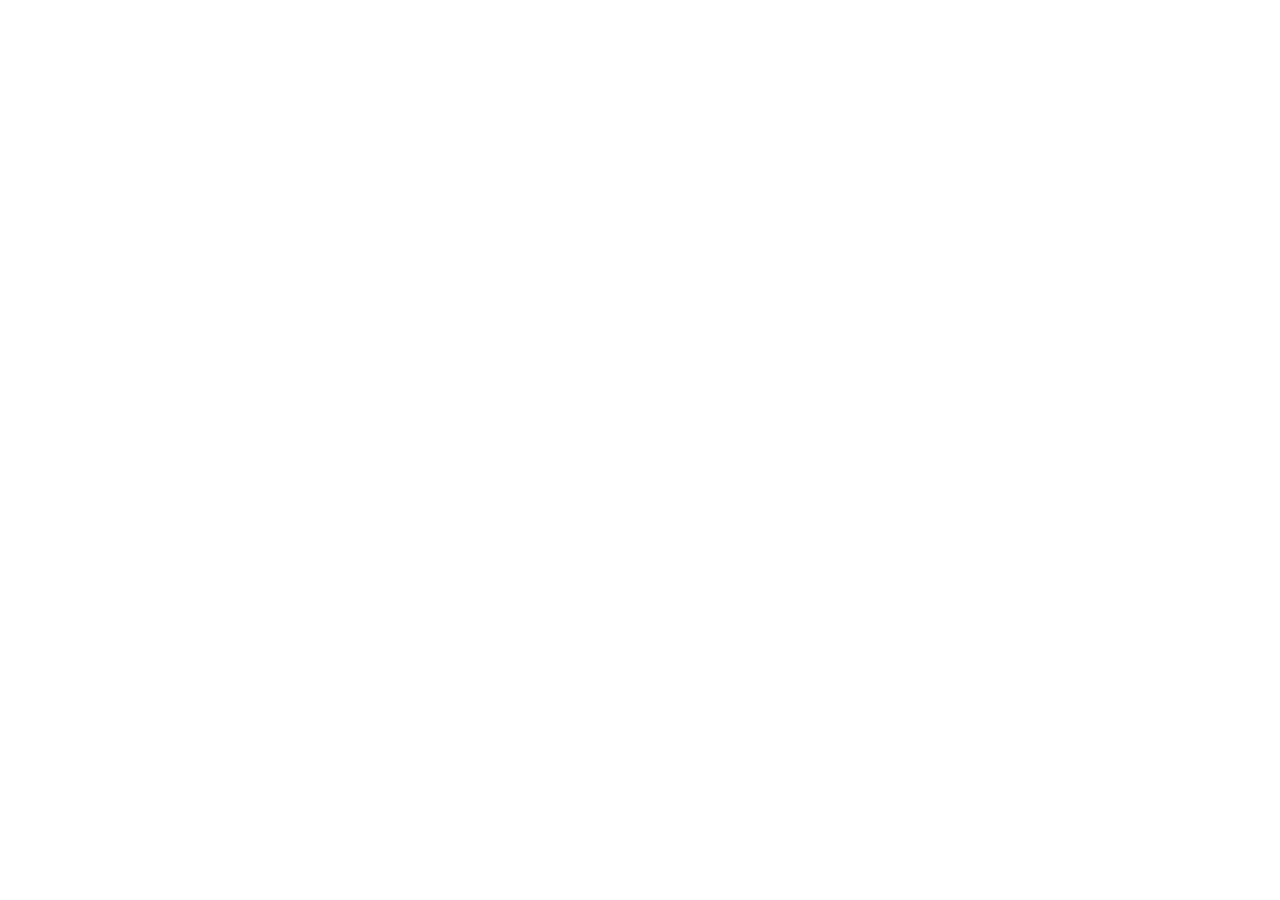
==== demo/index.html @ de9da86d "Auto-load sample patient into dashboard on load" ====
<!doctype html>
<html lang="en">
  <head>
    <meta charset="UTF-8" />
    <meta name="viewport" content="width=device-width, initial-scale=1.0" />
    <title>AxiomFlow Clinical Archive</title>
    <script type="module" crossorigin src="/AxiomFlow-Website/demo/assets/index-6F6gwCgh.js"></script>
    <link rel="stylesheet" crossorigin href="/AxiomFlow-Website/demo/assets/index-Bb4fL3xS.css">
  </head>
  <body>
    <div id="root"></div>
  </body>
</html>
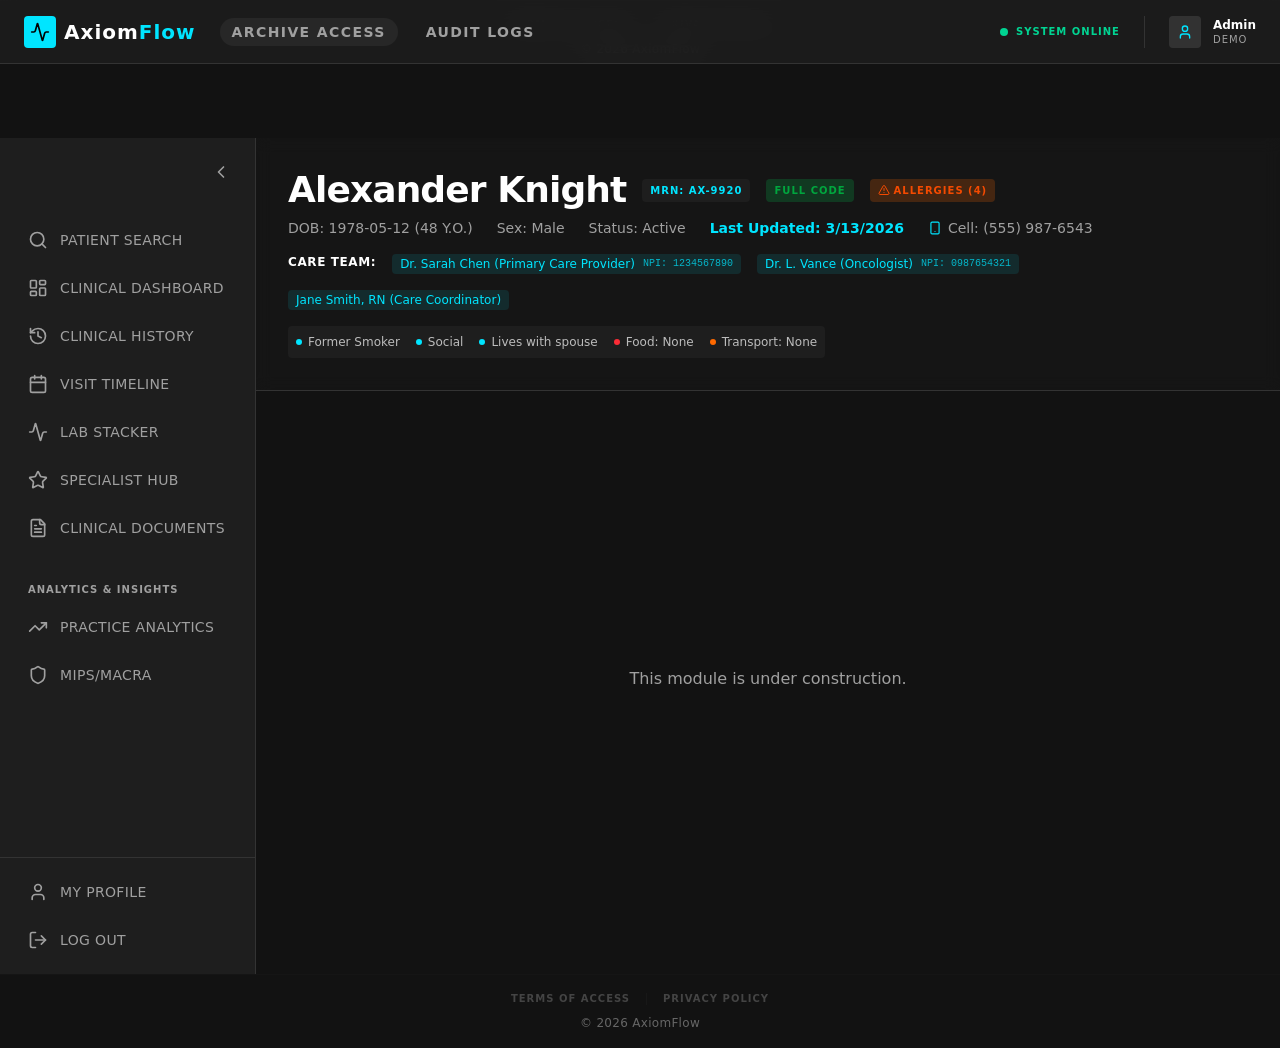
==== commit 7dcf4e48: "Update Vite base path for custom domain axiomflow.health" ====
--- a/demo/index.html
+++ b/demo/index.html
@@ -4,8 +4,8 @@
     <meta charset="UTF-8" />
     <meta name="viewport" content="width=device-width, initial-scale=1.0" />
     <title>AxiomFlow Clinical Archive</title>
-    <script type="module" crossorigin src="/AxiomFlow-Website/demo/assets/index-6F6gwCgh.js"></script>
-    <link rel="stylesheet" crossorigin href="/AxiomFlow-Website/demo/assets/index-Bb4fL3xS.css">
+    <script type="module" crossorigin src="/demo/assets/index-C9-dLcxH.js"></script>
+    <link rel="stylesheet" crossorigin href="/demo/assets/index-Diq4IwTJ.css">
   </head>
   <body>
     <div id="root"></div>
